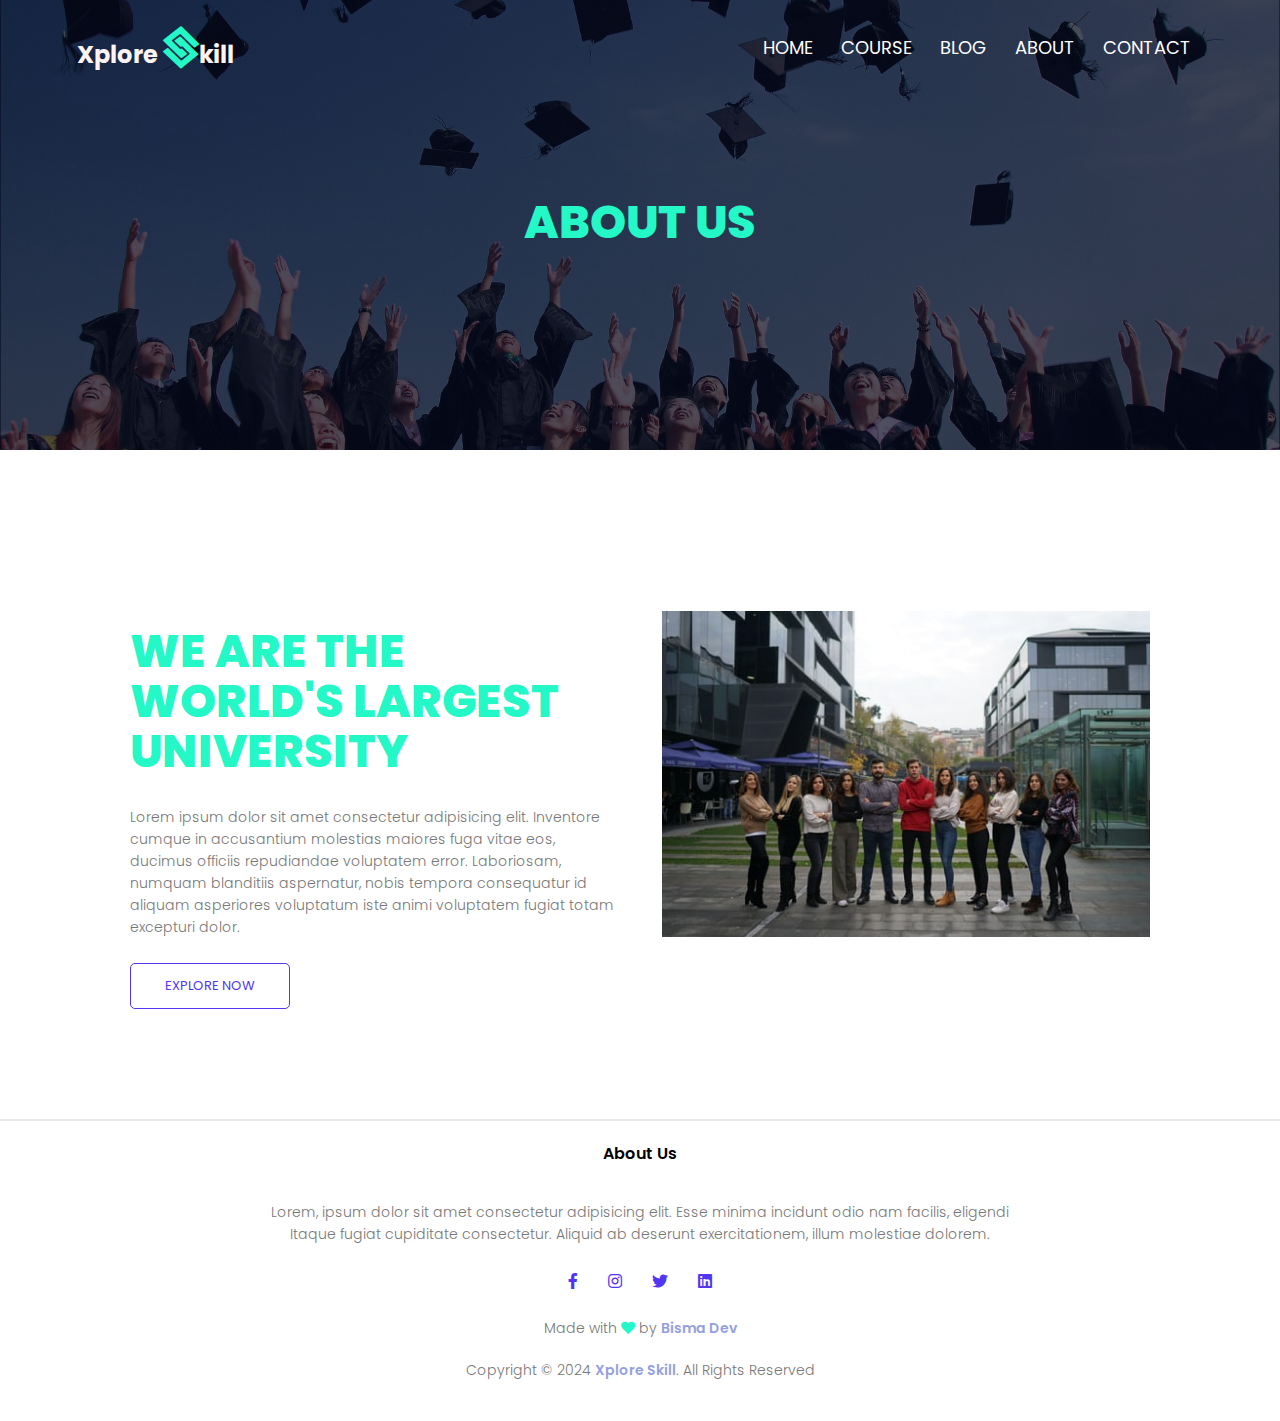
==== about.html @ e5e73cbb "Overhaul" ====
<!DOCTYPE html>
<html lang="en">

<head>
    <meta charset="UTF-8">
    <meta http-equiv="X-UA-Compatible" content="IE=edge">
    <meta name="viewport" content="width=device-width, initial-scale=1.0">
    <title>Xplore Skill - Bisma Dev</title>
    <link rel="stylesheet" href="style.css">
    <link rel="stylesheet" href="https://cdnjs.cloudflare.com/ajax/libs/font-awesome/5.15.3/css/all.min.css">
    <link rel="stylesheet"
        href="https://fonts.googleapis.com/css2?family=Poppins:wght@100;200;300;400;600;700&display=swap">
</head>

<body>
    <section class="Sub-header">
        <nav>
            <a href="index.html" class="logo">Xplore
                <i class="fab fa-staylinked"></i>kill
            </a>
            <div class="nav-links" id="navLinks">
                <!-- reposnive bar open and close -->
                <i class="fa fa-times" onclick="hideMenu()"></i>
                <ul>
                    <li><a href="index.html">Home</a></li>
                    <li><a href="course.html">Course</a></li>
                    <li><a href="blog.html">Blog</a></li>
                    <li><a href="about.html">About</a></li>
                    <li><a href="contact.html">Contact</a></li>
                </ul>
            </div>
            <i class="fa fa-bars" onclick="showMenu()"></i>
            <!-- reposnive bar open and close -->
        </nav>
        <h1>About Us</h1>
    </section>

    <!-- About Us Section Start -->

    <section class="about-us">
        <div class="row">
            <div class="about-col">
                <h1>We are the world's largest University</h1>
                <p>Lorem ipsum dolor sit amet consectetur adipisicing elit. Inventore cumque in accusantium molestias maiores fuga vitae eos, ducimus officiis repudiandae voluptatem error. Laboriosam, numquam blanditiis aspernatur, nobis tempora consequatur id aliquam asperiores voluptatum iste animi voluptatem fugiat totam excepturi dolor.</p>
                <a href="#" class="hero_btn btn">EXPLORE NOW</a>
            </div>
            <div class="about-col">
                <img src="img/about.png" alt="">
            </div>
        </div>
    </section>

    <!-- About Us Section end -->

    <!-- Footer Section start -->
    <section class="footer">
        <hr>
        <h4>About Us</h4>
        <p>Lorem, ipsum dolor sit amet consectetur adipisicing elit. Esse minima incidunt odio nam facilis, eligendi
            <br> Itaque fugiat cupiditate consectetur. Aliquid ab deserunt exercitationem, illum molestiae
            dolorem.
        </p>

        <div class="icons">
            <i class="fab fa-facebook-f"></i>
            <i class="fab fa-instagram"></i>
            <i class="fab fa-twitter"></i>
            <i class="fab fa-linkedin"></i>
        </div>
        <p>Made with <i class="fas fa-heart"></i> by <a href="#">Bisma Dev</a></p>
        <p>Copyright © 2024 <a href="index.html">Xplore Skill</a>. All Rights Reserved</p>
    </section>
    <!-- Footer Section end -->
</body>
<script src="script.js"></script>
</html>
---- style.css ----
* {
    margin: 0;
    padding: 0;
    box-sizing: border-box;
    font-family: 'Poppins', sans-serif;
}

.header {
    min-height: 100vh;
    width: 100%;
    background-image: linear-gradient(#517e86c4, #949fdf1a), url(img/banner1.png);
    background-position: center;
    background-size: cover;
    position: relative;
}

nav {
    display: flex;
    padding: 2% 6%;
    justify-content: space-between;
    align-items: center;
}

nav .logo {
    text-decoration: none;
    font-size: 24px;
    color: #fff3f3;
    font-weight: bold;
}

nav .fab {
    font-size: 42px;
    /* color: #5236f4; */
    color: #24f8c7;
}

.nav-links {
    flex: 1;
    text-align: right;
}

.nav-links ul li {
    display: inline-block;
    list-style: none;
    padding: 8px 12px;
    position: relative;
    text-transform: uppercase;
}

.nav-links ul li a {
    text-decoration: none;
    color: #fff;
    font-size: 18px;
}

.nav-links ul li::after {
    content: '';
    width: 0%;
    height: 2px;
    background: #24f8c7;
    display: block;
    margin: auto;
    transition: 0.5s;
}

.nav-links ul li:hover::after {
    width: 100%;
}

.text_box {
    width: 90%;
    color: #fff;
    position: absolute;
    top: 50%;
    left: 50%;
    transform: translate(-50%, -50%);
    text-align: center;
}

.text_box h2 {
    font-size: 90px;
    font-weight: 900;
    color: #24f8c7;
}

.text_box #headtext {
    font-size: 42px;
    font-weight: 900;
    text-transform: uppercase;
    margin-top: -1%;
    margin-bottom: 1%;
    color: #c8fff2;
}

.text_box p {
    margin: 10px 0 40px;
    font-size: 18px;
    color: #ffff;
}

.hero_btn {
    position: relative;
    display: inline-block;
    color: #fff;
    border: 1px solid #fff;
    border-radius: 5px;
    padding: 12px 34px;
    font-size: 13px;
    background: transparent;
    cursor: pointer;
    text-decoration: none;
}

.hero_btn:hover {
    border: 1px solid #24f8c7;
    background: #24f8c7;
    transition: 1s;
}

nav .fa {
    display: none;
}

/* Responsive Navbar Section Start */

@media(max-width: 700px) {
    .text_box h2 {
        font-size: 50px;
    }
    .text_box #headtext {
        font-size: 23px;
    }
    .text_box p {
        margin: 10px 40px;
        font-size: 20px;
    }
    .nav-links ul li {
        display: block;
    }
    .nav-links {
        position: fixed;
        background: #47b19efa;
        height: 100vh;
        width: 200px;
        top: 0;
        right: -200px;
        text-align: left;
        z-index: 2;
        transition: 1.2s;
    }
    nav .fa {
        display: block;
        color: #ffff;
        margin: 10px;
        font-size: 22px;
        cursor: pointer;
    }
    .nav-links ul {
        padding: 30px;
    }
}

/* Responsive Navbar Section End */

/* Course Section Start */

.course {
    width: 80%;
    margin: auto;
    text-align: center;
    padding-top: 100px;
}

.PageBlock {
    position: relative;
    margin: 0px !important;
    padding: 0px;
}

.verticalLine {
    widtH: 2px;
    height: 100px;
    background: #24f8c7;
    margin: 0 auto 40px;
}

.Clear {
    clear: both;
}

h1 {
    font-size: 46px;
    font-weight: 800;
    margin: 15px 0;
    line-height: 50px;
    text-transform: uppercase;
    color: #24f8c7;
}

p {
    color: #777;
    font-size: 14px;
    font-weight: 300;
    line-height: 22px;
    padding: 10px;
}

.row {
    margin-top: 5%;
    display: flex;
    justify-content: space-between;
}

.course-col {
    flex-basis: 31%;
    background: #fff3f3;
    border-radius: 10px;
    margin-bottom: 5%;
    padding: 20px 12px;
    box-sizing: border-box;
    transition: 0.5s;
}

.course-col h3 {
    text-align: center;
    font-weight: 600;
    margin: 10px 0;
    line-height: 1.1;
}

.course-col:hover {
    box-shadow: 0 0 20px 0px rgba(0, 0, 0, 0.2);
}

@media (max-width: 700px) {
    .verticalLine {
        widtH: 1px;
    }
    h1 {
        font-size: 24px;
        line-height: unset;
    }
    .row {
        flex-direction: column;
    }
}

/* Course Section End */

/* Campus Section Start */

.campus {
    width: 80%;
    margin: auto;
    text-align: center;
    padding-top: 50px;
}

.campus-col {
    position: relative;
    flex-basis: 32%;
    border-radius: 10px;
    margin-bottom: 30px;
    overflow: hidden;
}

.campus-col img {
    width: 100%;
    display: block;
}

.layer {
    background: transparent;
    width: 100%;
    height: 100%;
    position: absolute;
    top: 0;
    left: 0;
    transition: 0.5s;
}

.layer:hover {
    background: #24f8c741;
}

.layer h3 {
    position: absolute;
    width: 100%;
    font-weight: 500;
    color: #fff;
    font-size: 26px;
    bottom: 0;
    left: 50%;
    transform: translateX(-50%);
    opacity: 0;
    transition: 0.5s;
}

.layer:hover h3 {
    bottom: 49%;
    opacity: 1;
}

/* Campus Section End */

/* Facilities Section Start */

.facilities {
    width: 80%;
    margin: auto;
    text-align: center;
    padding-top: 100px;
}

.facilities-col {
    flex-basis: 31%;
    border-radius: 10px;
    margin-bottom: 5%;
    text-align: left;
}

.facilities-col img {
    width: 100%;
    transition: 0.5s;
    border-radius: 10px;
}

.facilities-col img:hover {
    box-shadow: 0 0 20px 10px rgba(54, 58, 121, 0.2);
}

.facilities-col p {
    padding: 0;
}

.facilities-col h3 {
    text-align: left;
    margin-top: 16px;
    margin-bottom: 15px;
}

/* Facilities Section End */

/* Testimonials Section Start */

.testimonials {
    margin: auto;
    width: 80%;
    padding-top: 100px;
    text-align: center;
}

.testimonials-col {
    flex-basis: 44%;
    border-radius: 10px;
    margin-bottom: 5%;
    text-align: left;
    background: #fff3f3;
    padding: 25px;
    cursor: pointer;
    display: flex;
}

.testimonials-col img {
    height: 60px;
    width: 60px;
    margin-left: 5px;
    margin-right: 30px;
    border-radius: 50%;
}

.testimonials-col p {
    padding: 0;
}

.testimonials-col h3 {
    margin-top: 15px;
    text-align: left;
}

.testimonials-col .fa {
    color: #24f8c7;
}

@media (max-width: 700px) {
    .testimonials-col img {
        margin-left: 0px;
        margin-right: 15px;
    }
}

/* Testimonials Section Start */

/* Call To Action Section Start */

.cta {
    margin: 100px auto;
    width: 80%;
    background-image: linear-gradient(rgba(0, 0, 0, 0.5), rgba(0, 0, 0, 0.7)), url(img/back1.png);
    background-size: cover;
    background-position: center;
    border-radius: 10px;
    text-align: center;
    padding: 100px 0;
}

.cta h1 {
    font-size: 58px;
    font-weight: 800;
    margin: 15px 0;
    line-height: 1.1;
    text-transform: uppercase;
    color: #fff;
}

@media (max-width: 700px) {
    .cta h1 {
        font-size: 26px;
    }
}

/* Call To Action Section End */

/* Footer Section Start */

.footer {
    width: 100%;
    text-align: center;
    padding: 30px 0;
}

.footer h4 {
    font-weight: 600;
    margin-bottom: 25px;
    margin-top: 20px;
}

.footer a {
    text-decoration: none;
    color: #949fdf;
    font-weight: 600;
}

.footer a:hover {
    color: #24f8c7;
}

.icons .fab {
    color: #5236f4;
    margin: 0 13px;
    cursor: pointer;
    padding: 18px 0;
}

.icons .fab:hover{
    color: #24f8c7;
}

.fa-heart {
    color: #24f8c7;
}

hr {
    border: 0.01px solid #7777772a;
}

/* Footer Section End */

/* About Us Section Start */

.Sub-header {
    height: 50vh;
    width: 100%;
    background-image: linear-gradient(rgba(4, 9, 30, 0.7), rgba(4, 9, 30, 0.7)), 
    url(img/banner.png);
    background-position: center;
    background-size: cover;
    text-align: center;
    color: #fff;
}

.Sub-header h1 {
    margin-top: 100px;
}

.about-us {
    width: 80%;
    margin: auto;
    padding-top: 80px;
    padding-bottom: 50px;
}

.about-col {
    flex-basis: 48%;
    padding: 30px 2px;
}

.about-col img {
    width: 100%;
}

.about-col h1 {
    padding-top: 0;
}

.about-col p {
    padding: 15px 0 25px;
}

.btn {
    border: 1px solid #5236f4;
    background: transparent;
    color: #5236f4;
}

.btn:hover {
    color: #fff;
}

/* About Us Section end */

/* Blog Section start */

.blog-content {
    width: 80%;
    margin: auto;
    padding: 60px 0;
}

.blog-left {
    flex-basis: 65%;
}

.blog-left img {
    width: 100%;
    margin-bottom: 20px;
}

.blog-left h2 {
    color: #222;
    font-weight: 600;
    margin: 20px 0;
}

.blog-left h5 {
    color: #24f8c7;
    font-weight: bolder;
    margin: 5px 0;
    cursor: pointer;
}

.blog-left p {
    color: #999;
    padding: 0;
}

.blog-right {
    flex-basis: 32%;
}

.blog-right h3 {
    background: #24f8c7;
    color: #fff;
    padding: 7px 0;
    font-size: 16px;
    margin-bottom: 20px;
    text-align: center;
}

.blog-right div {
    display: flex;
    align-items: center;
    justify-content: space-between;
    color: #555;
    padding: 8px;
    box-sizing: border-box;
}

.blog-right div:hover {
    color: #24f8c7;
    cursor: pointer;
}

/* Blog Section End */

/* Comment Box Section Start */

.comment-box {
    border: 1px solid #ccc;
    margin: 50px 0;
    padding: 10px 20px;
}

.comment-box h3 {
    text-align: left;
}

.comment-form input, .comment-form textarea {
    width: 100%;
    padding: 10px;
    margin: 15px 0;
    box-sizing: border-box;
    border: none;
    outline: none;
    background: #f0f0f0;
}

.comment-form button {
    margin: 10px 0;
}

@media(max-width: 700px) {
    .Sub-header h1 {
        font-size: 24px;
    }
}

/* Comment Box Section End */

/* Contact Us Section Start */

.loacation {
    width: 80%;
    margin: auto;
    padding: 80px 0;
}

.loacation iframe {
    width: 100%;
}

.contact-us {
    width: 80%;
    margin: auto;
}

.content-col {
    flex-basis: 48%;
    margin-bottom: 30px;
}

.content-col div {
    display: flex;
    align-items: center;
    margin-bottom: 40px;
}

.content-col div .fa {
    font-size: 28px;
    color: #24f8c7;
    margin: 10px;
    margin-right: 30px;
}

.content-col div p {
    padding: 0;
}

.content-col div h5 {
    font-size: 20px;
    margin-bottom: 5px;
    color: #555;
    font-weight: 400;
}

.content-col input, .content-col textarea {
    width: 100%;
    padding: 15px;
    margin-bottom: 17px;
    border: 1px solid #ccc;
    outline: none;
    box-sizing: border-box;
}

/* Contact Us Section end */
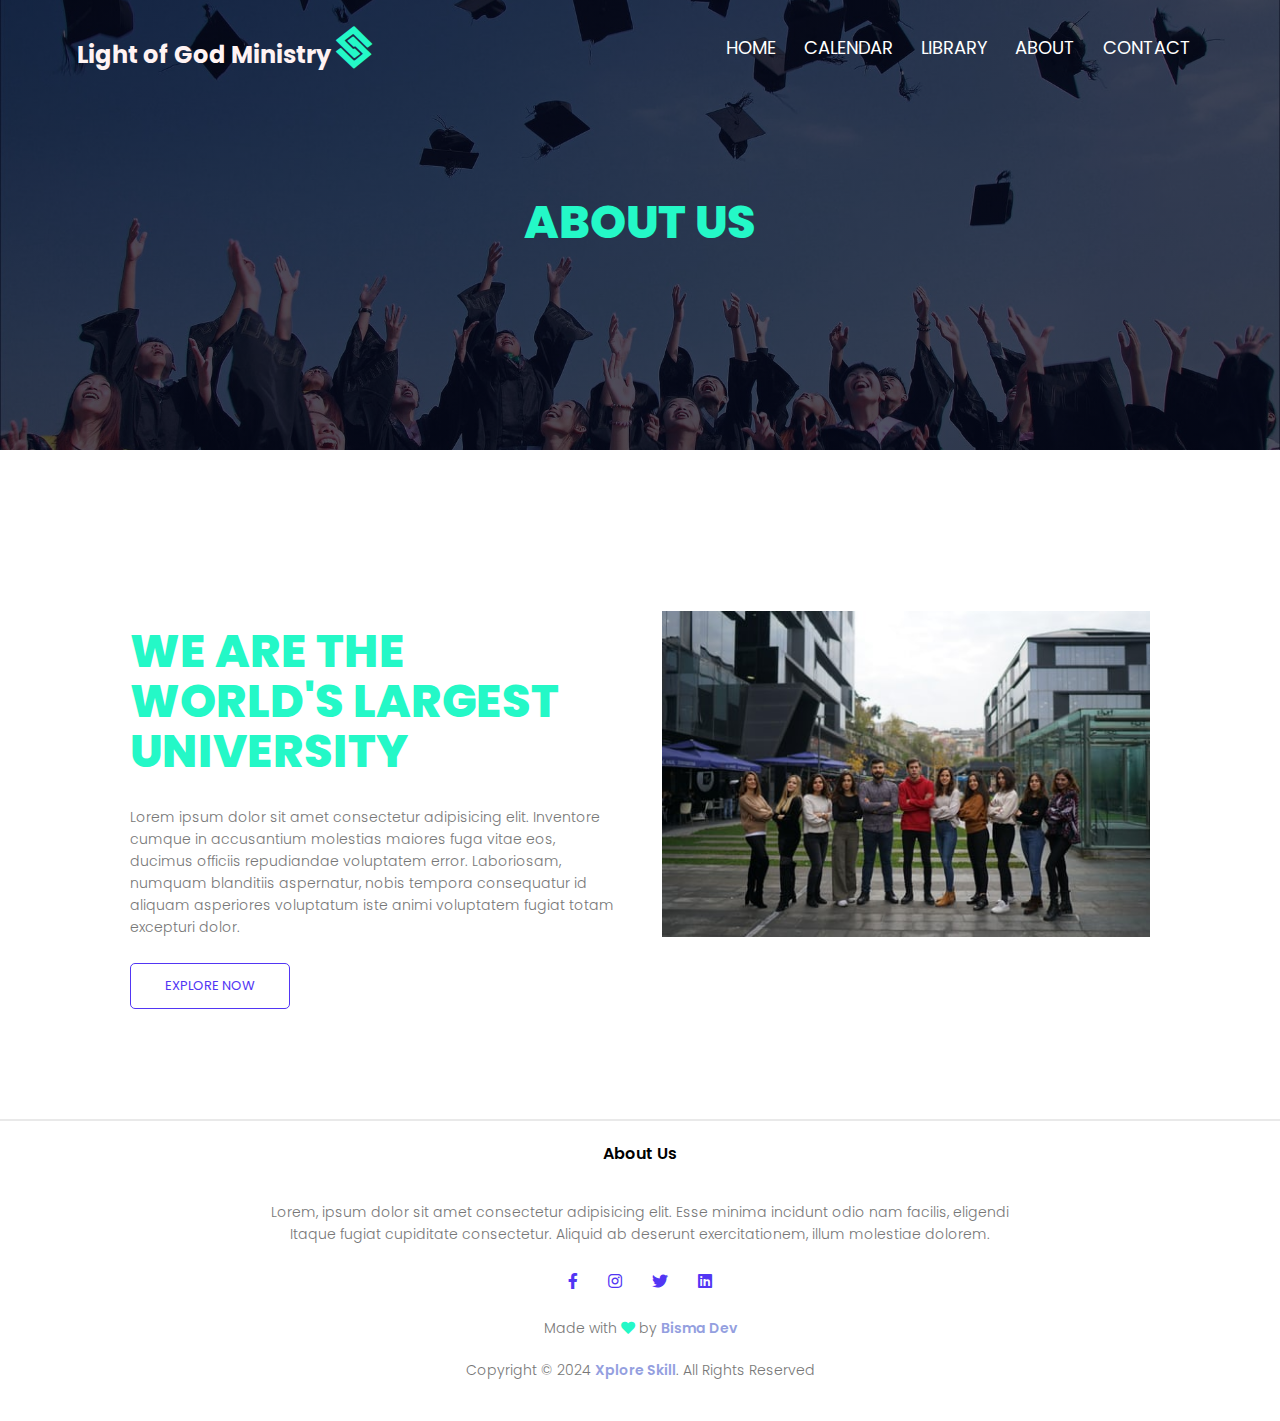
==== commit ff80e68e: "Development Mode" ====
--- a/about.html
+++ b/about.html
@@ -5,7 +5,7 @@
     <meta charset="UTF-8">
     <meta http-equiv="X-UA-Compatible" content="IE=edge">
     <meta name="viewport" content="width=device-width, initial-scale=1.0">
-    <title>Xplore Skill - Bisma Dev</title>
+    <title>Light of God Ministry</title>
     <link rel="stylesheet" href="style.css">
     <link rel="stylesheet" href="https://cdnjs.cloudflare.com/ajax/libs/font-awesome/5.15.3/css/all.min.css">
     <link rel="stylesheet"
@@ -15,16 +15,16 @@
 <body>
     <section class="Sub-header">
         <nav>
-            <a href="index.html" class="logo">Xplore
-                <i class="fab fa-staylinked"></i>kill
+            <a href="index.html" class="logo">Light of God Ministry
+                <i class="fab fa-staylinked"></i>
             </a>
             <div class="nav-links" id="navLinks">
                 <!-- reposnive bar open and close -->
                 <i class="fa fa-times" onclick="hideMenu()"></i>
                 <ul>
                     <li><a href="index.html">Home</a></li>
-                    <li><a href="course.html">Course</a></li>
-                    <li><a href="blog.html">Blog</a></li>
+                    <li><a href="calendar.html">Calendar</a></li>
+                    <li><a href="library.html">Library</a></li>
                     <li><a href="about.html">About</a></li>
                     <li><a href="contact.html">Contact</a></li>
                 </ul>
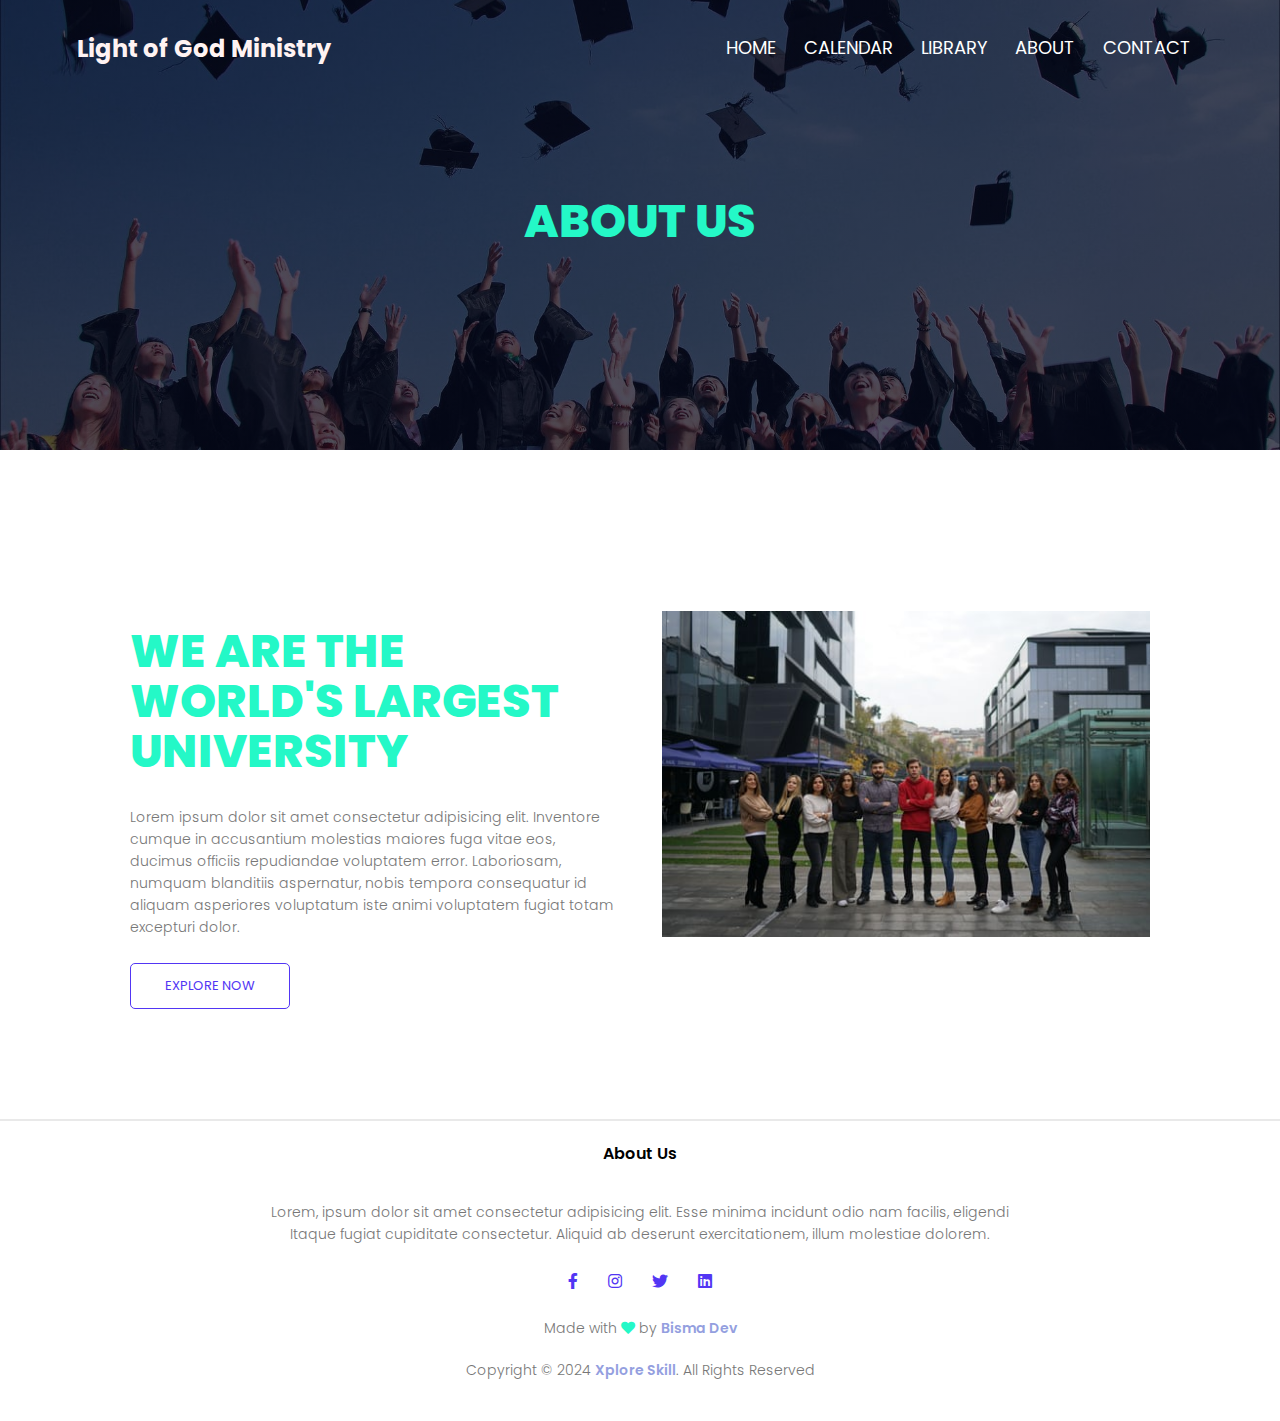
==== commit 817695ad: "Overhauling" ====
--- a/about.html
+++ b/about.html
@@ -5,7 +5,7 @@
     <meta charset="UTF-8">
     <meta http-equiv="X-UA-Compatible" content="IE=edge">
     <meta name="viewport" content="width=device-width, initial-scale=1.0">
-    <title>Light of God Ministry</title>
+    <title>About LOGIM</title>
     <link rel="stylesheet" href="style.css">
     <link rel="stylesheet" href="https://cdnjs.cloudflare.com/ajax/libs/font-awesome/5.15.3/css/all.min.css">
     <link rel="stylesheet"
@@ -16,7 +16,6 @@
     <section class="Sub-header">
         <nav>
             <a href="index.html" class="logo">Light of God Ministry
-                <i class="fab fa-staylinked"></i>
             </a>
             <div class="nav-links" id="navLinks">
                 <!-- reposnive bar open and close -->
--- a/style.css
+++ b/style.css
@@ -8,7 +8,7 @@
 .header {
     min-height: 100vh;
     width: 100%;
-    background-image: linear-gradient(#517e86c4, #949fdf1a), url(img/banner1.png);
+    background-image: linear-gradient(#517e86c4, #949fdf1a), url(https://droitwichchurch.org/wp-content/uploads/2019/06/DSC_4983-1366x854.jpg);
     background-position: center;
     background-size: cover;
     position: relative;
